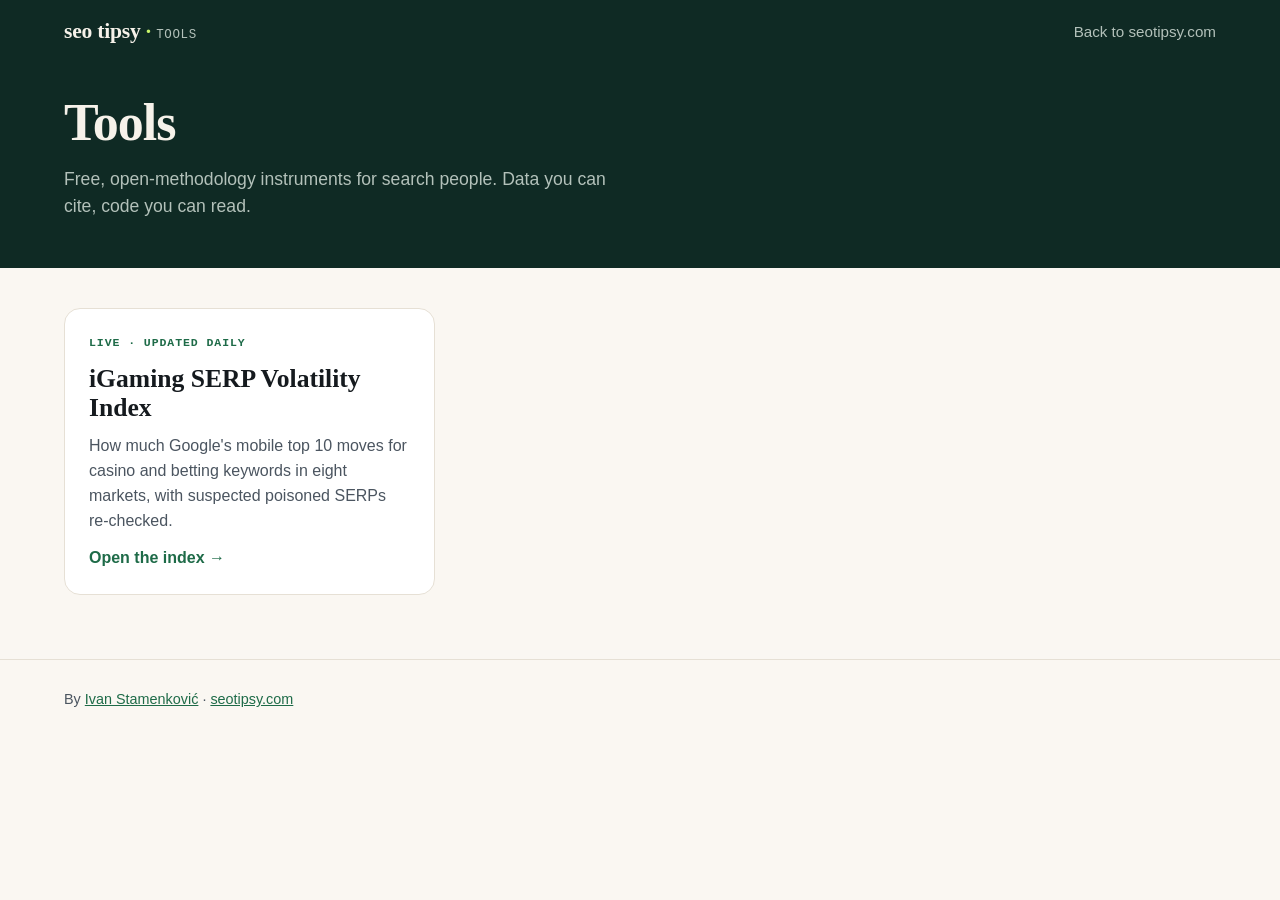
==== site/index.html @ 4ce0add8 "iGaming SERP Volatility Index: collector, guard, scoring and site - SerpApi (current) and DataForSEO" ====
<!doctype html>
<html lang="en">
<head>
<meta charset="utf-8">
<meta name="viewport" content="width=device-width, initial-scale=1">
<title>Tools · SEO Tipsy</title>
<meta name="description" content="Free, open-methodology SEO instruments by SEO Tipsy, starting with the iGaming SERP Volatility Index.">
<link rel="canonical" href="https://tools.seotipsy.com/">
<link rel="icon" href="favicon.svg" type="image/svg+xml">
<meta name="theme-color" content="#0f2a24">
<link rel="stylesheet" href="igaming-serp-volatility/assets/style.css">
</head>
<body>
<header class="top">
  <div class="wrap top__in">
    <a class="brand" href="./">seo tipsy <span class="brand__dot">·</span> <span class="brand__tag">TOOLS</span></a>
    <nav class="top__nav" aria-label="Main"><a href="https://seotipsy.com/">Back to seotipsy.com</a></nav>
  </div>
</header>
<section class="hero page-hero">
  <div class="wrap">
    <h1>Tools</h1>
    <p class="lede" style="margin-top:12px">Free, open-methodology instruments for search people. Data you can cite, code you can read.</p>
  </div>
</section>
<main class="wrap">
  <div class="tools">
    <a class="tool" href="igaming-serp-volatility/">
      <span style="display:flex;justify-content:space-between;align-items:center;gap:12px">
        <span class="label">Live · updated daily</span>
        <img src="igaming-serp-volatility/badge/global.svg" alt="" height="20">
      </span>
      <h2>iGaming SERP Volatility Index</h2>
      <p>How much Google's mobile top 10 moves for casino and betting keywords in eight markets, with suspected poisoned SERPs re-checked.</p>
      <span style="font-weight:600;color:var(--accent)">Open the index →</span>
    </a>
  </div>
</main>
<footer class="foot">
  <div class="foot__in" style="max-width:1200px;margin:0 auto"><span>By <a href="https://seotipsy.com/about/">Ivan Stamenković</a> · <a href="https://seotipsy.com/">seotipsy.com</a></span></div>
</footer>
</body>
</html>
---- site/igaming-serp-volatility/assets/style.css ----
/* iGaming SERP Volatility Index · design A "Field notes" · seotipsy tokens, system font stacks, no external requests */
:root {
  --bg: #faf7f2; --surface: #ffffff; --surface-2: #f2eee7;
  --ink: #151a1e; --ink-2: #4b5560; --ink-3: #687079;
  --border: #e6e0d5; --border-2: #d4ccbe;
  --hero: #0f2a24; --hero-2: #0b1f1a; --hero-ink: #f6f2ea; --hero-muted: #b3c1ba; --hero-line: rgba(255,255,255,.12);
  --accent: #1e6b48; --accent-hover: #175538; --accent-soft: #e2f0e7; --lime: #c8f56a;
  --calm: #1e6b48; --normal: #4f6b7a; --elevated: #94600a; --storm: #b3372f;
  --line: #151a1e; --area: rgba(30,107,72,.10); --ann: rgba(21,26,30,.06);
  --serif: "Iowan Old Style", "Palatino Linotype", "Book Antiqua", Palatino, Georgia, "Times New Roman", serif;
  --sans: -apple-system, BlinkMacSystemFont, "Segoe UI", Roboto, Inter, "Helvetica Neue", Arial, sans-serif;
  --mono: ui-monospace, "SF Mono", Menlo, Consolas, "Liberation Mono", monospace;
  --shadow: 0 1px 2px rgba(20,26,30,.06), 0 8px 24px rgba(20,26,30,.06);
  color-scheme: light;
}
@media (prefers-color-scheme: dark) {
  :root {
    --bg: #0f1214; --surface: #171b1f; --surface-2: #1e2429;
    --ink: #ebe8e1; --ink-2: #b1b7bd; --ink-3: #8f979f;
    --border: #262c32; --border-2: #343c44;
    --hero: #0b1f1a; --hero-2: #08170f;
    --accent: #7fd1a1; --accent-hover: #9fe0b9; --accent-soft: #163126;
    --line: #ebe8e1; --area: rgba(127,209,161,.10); --ann: rgba(235,232,225,.07);
    --shadow: none;
    color-scheme: dark;
  }
}
* { box-sizing: border-box; }
html { -webkit-text-size-adjust: 100%; }
body { margin: 0; background: var(--bg); color: var(--ink); font: 16px/1.55 var(--sans); }
a { color: var(--accent); }
a:hover { color: var(--accent-hover); }
h1, h2, h3 { font-family: var(--serif); font-weight: 600; line-height: 1.12; margin: 0; }
.wrap { max-width: 1200px; margin: 0 auto; padding: 0 16px; }
@media (min-width: 720px) { .wrap { padding: 0 24px; } }
.mono { font-family: var(--mono); }
.muted { color: var(--ink-3); }
.small { font-size: .85rem; }
.sr { position: absolute; width: 1px; height: 1px; overflow: hidden; clip: rect(0 0 0 0); white-space: nowrap; }
.label { font: 600 .72rem/1.3 var(--mono); letter-spacing: .08em; text-transform: uppercase; }

/* header + hero */
.top { background: var(--hero); color: var(--hero-ink); }
.top__in { min-height: 64px; display: flex; align-items: center; justify-content: space-between; gap: 8px 20px; flex-wrap: wrap; padding-top: 8px; padding-bottom: 8px; }
.brand { color: var(--hero-ink); text-decoration: none; font: 600 1.35rem/1 var(--serif); letter-spacing: -.01em; }
.brand:hover { color: var(--hero-ink); }
.brand__dot { color: var(--lime); }
.brand__tag { font: 500 .78rem var(--mono); letter-spacing: .05em; color: var(--hero-muted); }
.top__nav { display: flex; gap: 4px 20px; flex-wrap: wrap; }
.top__nav a { color: var(--hero-muted); text-decoration: none; font-size: .95rem; }
.top__nav a:hover { color: var(--lime); }
.hero { background: var(--hero); color: var(--hero-ink); padding: 32px 0 88px; }
.hero__in { display: flex; flex-wrap: wrap; gap: 32px 40px; align-items: flex-end; }
.hero__text { flex: 999 1 520px; min-width: 0; }
.hero .label { color: var(--lime); margin: 0 0 14px; }
.hero h1 { font-size: clamp(2.1rem, 5.2vw, 3.75rem); letter-spacing: -.02em; line-height: 1.03; margin-bottom: 16px; }
.lede { margin: 0; max-width: 56ch; font-size: 1.1rem; color: var(--hero-muted); }
.reading { flex: 1 1 300px; background: rgba(255,255,255,.05); border: 1px solid var(--hero-line); border-radius: 16px; padding: 22px 26px; }
.reading__num { display: flex; align-items: baseline; gap: 8px; }
.reading__num b { font: 600 clamp(4rem, 12vw, 5.5rem)/1 var(--serif); }
.reading__num span { color: var(--hero-muted); font-size: 1.25rem; }
.reading__row { display: flex; align-items: center; gap: 12px; flex-wrap: wrap; margin-top: 12px; font-size: .9rem; color: var(--hero-muted); }
.reading__stats { display: grid; grid-template-columns: repeat(3, minmax(0, 1fr)); gap: 12px; margin-top: 18px; padding-top: 14px; border-top: 1px solid var(--hero-line); }
.reading__stats .label { color: var(--hero-muted); font-weight: 500; letter-spacing: .06em; font-size: .68rem; margin: 0 0 2px; }
.reading__stats div > div { font-size: 1.2rem; font-weight: 600; }
.reading__stats small { font-size: .8rem; font-weight: 400; color: var(--hero-muted); }

.chip { display: inline-block; padding: 3px 11px; border-radius: 999px; font: 600 .72rem/1.5 var(--mono); letter-spacing: .06em; text-transform: uppercase; color: #fff; background: #687079; white-space: nowrap; }
.chip[data-band="calm"] { background: var(--calm); }
.chip[data-band="normal"] { background: var(--normal); }
.chip[data-band="elevated"] { background: var(--elevated); }
.chip[data-band="storm"] { background: var(--storm); }
@media (prefers-color-scheme: dark) { .chip[data-band="calm"] { background: #1e6b48; } }

/* panels */
main { padding-bottom: 64px; }
.panel { background: var(--surface); border: 1px solid var(--border); border-radius: 16px; padding: 22px; box-shadow: var(--shadow); min-width: 0; }
@media (min-width: 720px) { .panel { padding: 28px; } }
.panel--lift { margin-top: -56px; position: relative; }
.panel__head { display: flex; justify-content: space-between; align-items: center; gap: 12px; flex-wrap: wrap; }
.panel h2, .section-head h2 { font-size: 1.75rem; }
.h3 { font-size: 1.4rem; margin-bottom: 4px; }
.section { margin-top: 48px; }
.section-head { display: flex; justify-content: space-between; align-items: baseline; gap: 8px 16px; flex-wrap: wrap; margin-bottom: 16px; }
.section-head p { margin: 0; font-size: .9rem; color: var(--ink-3); }
.row { display: flex; flex-wrap: wrap; gap: 24px; }
.row > * { flex: 1 1 380px; }
.row > .wide { flex: 1.3 1 460px; }

.seg { display: inline-flex; border: 1px solid var(--border-2); border-radius: 8px; overflow: hidden; }
.seg button { background: none; border: 0; min-height: 36px; padding: 6px 14px; font: 500 .82rem var(--mono); color: var(--ink-2); cursor: pointer; }
.seg button[aria-selected="true"] { background: var(--accent); color: #fff; }
@media (prefers-color-scheme: dark) { .seg button[aria-selected="true"] { color: #0f1214; } }
.chips { display: flex; gap: 8px; overflow-x: auto; padding: 16px 0 18px; scrollbar-width: thin; }
.chips button { flex: none; min-height: 36px; border: 1px solid var(--border-2); background: var(--surface); color: var(--ink-2); border-radius: 999px; padding: 6px 14px; font: 500 .88rem var(--sans); cursor: pointer; }
.chips button[aria-selected="true"] { background: var(--ink); color: var(--bg); border-color: var(--ink); }

/* chart */
.chart { position: relative; }
.chart svg { display: block; width: 100%; height: auto; overflow: visible; }
.chart .axis text { fill: var(--ink-3); font: 11px var(--mono); }
.chart .grid line { stroke: var(--border); }
.chart .line { fill: none; stroke: var(--line); stroke-width: 2.25; stroke-linejoin: round; }
.chart .area { fill: var(--area); }
.chart .dot-prov { fill: var(--surface); stroke: var(--line); stroke-width: 1.5; }
.chart .today { fill: var(--surface); stroke: var(--line); stroke-width: 2; }
.chart .ann rect { fill: var(--ann); }
.chart .ann-tag rect { fill: var(--bg); stroke: var(--border); }
.chart .ann-tag text { fill: var(--ink-2); font: 12px var(--sans); }
.chart .ann-tag tspan { fill: var(--accent); font: 600 10px var(--mono); }
.chart .band-calm { fill: var(--calm); fill-opacity: .07; } .chart .band-normal { fill: var(--normal); fill-opacity: .07; }
.chart .band-elevated { fill: var(--elevated); fill-opacity: .08; } .chart .band-storm { fill: var(--storm); fill-opacity: .08; }
.chart .band-label { font: 600 10px var(--mono); letter-spacing: .06em; text-transform: uppercase; }
.chart .cursor { stroke: var(--ink-3); stroke-dasharray: 3 3; }
.tip { position: absolute; pointer-events: none; background: var(--ink); color: var(--bg); font: 12px/1.4 var(--sans); padding: 6px 9px; border-radius: 6px; white-space: nowrap; transform: translate(-50%, -115%); }
.notes { margin: 18px 0 0; padding: 14px 0 0 20px; border-top: 1px solid var(--border); font-size: .85rem; color: var(--ink-2); }
.notes li + li { margin-top: 4px; }
.notes li::marker { font: 600 .8rem var(--mono); color: var(--accent); }
.legend { margin: 12px 0 0; font-size: .82rem; color: var(--ink-3); }

/* markets */
.grid { display: grid; grid-template-columns: repeat(auto-fill, minmax(230px, 1fr)); gap: 16px; }
.card { display: block; text-align: left; width: 100%; background: var(--surface); border: 1px solid var(--border); border-radius: 12px; padding: 18px; color: var(--ink); font: inherit; cursor: pointer; }
.card:hover, .card[aria-pressed="true"] { border-color: var(--accent); }
.card__top { display: flex; justify-content: space-between; font-size: .92rem; color: var(--ink-2); }
.card__top .mono { font-size: .75rem; color: var(--ink-3); }
.card__mid { display: flex; align-items: baseline; justify-content: space-between; margin: 6px 0 10px; }
.card__score { font: 600 2.5rem/1.1 var(--serif); }
.card svg { display: block; width: 100%; height: 36px; }
.card svg path { fill: none; stroke: var(--ink-3); stroke-width: 1.5; }
.card__foot { font-size: .75rem; color: var(--ink-3); margin-top: 6px; }

/* tables */
.movers { width: 100%; border-collapse: collapse; font-size: .95rem; }
.movers th { text-align: left; padding: 8px 0; font: 500 .7rem var(--mono); letter-spacing: .06em; text-transform: uppercase; color: var(--ink-3); border-bottom: 1px solid var(--border); }
.movers td { padding: 10px 0; border-bottom: 1px solid var(--surface-2); vertical-align: top; }
.movers td:nth-child(2) { color: var(--ink-2); padding: 10px 12px; white-space: nowrap; }
.movers .num { text-align: right; font-family: var(--mono); white-space: nowrap; }
.quality { margin: 0; padding: 0; list-style: none; }
.quality li { display: flex; align-items: center; gap: 12px; padding: 8px 0; border-bottom: 1px solid var(--surface-2); font-size: .95rem; }
.quality .q-label { flex: 1 1 auto; }
.quality .q-bar { flex: 0 0 96px; height: 8px; background: var(--surface-2); border-radius: 4px; overflow: hidden; }
.quality .q-bar span { display: block; height: 100%; background: var(--accent); }
.quality .q-n { flex: 0 0 44px; text-align: right; font-family: var(--mono); }
.quality .q-30 { flex: 0 0 56px; text-align: right; font-family: var(--mono); color: var(--ink-3); font-size: .85rem; }
.quality .q-head { border-bottom: 1px solid var(--border); }
.quality .q-head span { font: 500 .7rem var(--mono); letter-spacing: .06em; text-transform: uppercase; color: var(--ink-3); }
.caveat { margin: 14px 0 0; font-size: .85rem; color: var(--ink-2); }

/* embed + how */
.embed { background: var(--hero); color: var(--hero-ink); border-radius: 16px; padding: 24px; }
@media (min-width: 720px) { .embed { padding: 28px; } }
.embed h2 { font-size: 1.6rem; margin-bottom: 8px; }
.embed p { margin: 0 0 18px; color: var(--hero-muted); font-size: .95rem; }
.embed .label { color: var(--hero-muted); display: block; margin: 16px 0 6px; font-weight: 500; }
.embed__preview { min-height: 22px; }
.embed textarea { width: 100%; background: rgba(255,255,255,.06); color: var(--hero-ink); border: 1px solid rgba(255,255,255,.16); border-radius: 8px; padding: 12px; font: 12.5px/1.5 var(--mono); resize: vertical; }
.btn-lime { margin-top: 12px; min-height: 44px; background: var(--lime); color: #0f2a24; border: 0; border-radius: 8px; padding: 10px 18px; font: 600 .95rem var(--sans); cursor: pointer; }
.btn-lime:hover { background: #d8fb8f; }
.how ol { list-style: none; margin: 16px 0 0; padding: 0; display: flex; flex-direction: column; gap: 16px; }
.how li { display: flex; gap: 14px; }
.how li > span { flex: 0 0 32px; height: 32px; border-radius: 50%; background: var(--accent-soft); color: var(--accent); font: 600 .9rem var(--mono); display: flex; align-items: center; justify-content: center; }
.how .more { display: inline-block; margin-top: 20px; font-weight: 600; }

.foot { border-top: 1px solid var(--border); }
.foot__in { padding: 28px 16px 40px; display: flex; justify-content: space-between; gap: 12px 24px; flex-wrap: wrap; font-size: .9rem; color: var(--ink-2); }
@media (min-width: 720px) { .foot__in { padding: 28px 24px 40px; } }

/* long-form pages (methodology, tools index) */
.page-hero { padding: 32px 0 48px; }
.page-hero h1 { font-size: clamp(2rem, 4.6vw, 3.25rem); letter-spacing: -.02em; }
.prose { max-width: 720px; margin: 0 auto; padding: 40px 16px 64px; font-size: 1.05rem; }
.prose h2 { font-size: 1.6rem; margin: 2.2em 0 .6em; }
.prose p, .prose ul, .prose ol { margin: 0 0 1em; }
.prose li + li { margin-top: .35em; }
.prose pre { background: var(--surface-2); border: 1px solid var(--border); border-radius: 10px; padding: 14px 16px; overflow-x: auto; font: 14px/1.6 var(--mono); }
.prose code { font-family: var(--mono); font-size: .9em; }
.prose table { width: 100%; border-collapse: collapse; margin: 0 0 1.2em; font-size: .95rem; }
.prose th, .prose td { text-align: left; padding: 8px 10px 8px 0; border-bottom: 1px solid var(--border); vertical-align: top; }
.prose th { font: 500 .72rem var(--mono); letter-spacing: .06em; text-transform: uppercase; color: var(--ink-3); }
.tools { display: grid; grid-template-columns: repeat(auto-fill, minmax(300px, 1fr)); gap: 20px; padding: 40px 0 64px; }
.tool { background: var(--surface); border: 1px solid var(--border); border-radius: 16px; padding: 24px; color: var(--ink); text-decoration: none; display: flex; flex-direction: column; gap: 12px; }
.tool:hover { border-color: var(--accent); color: var(--ink); }
.tool h2 { font-size: 1.6rem; }
.tool p { margin: 0; color: var(--ink-2); }
.tool .label { color: var(--accent); }
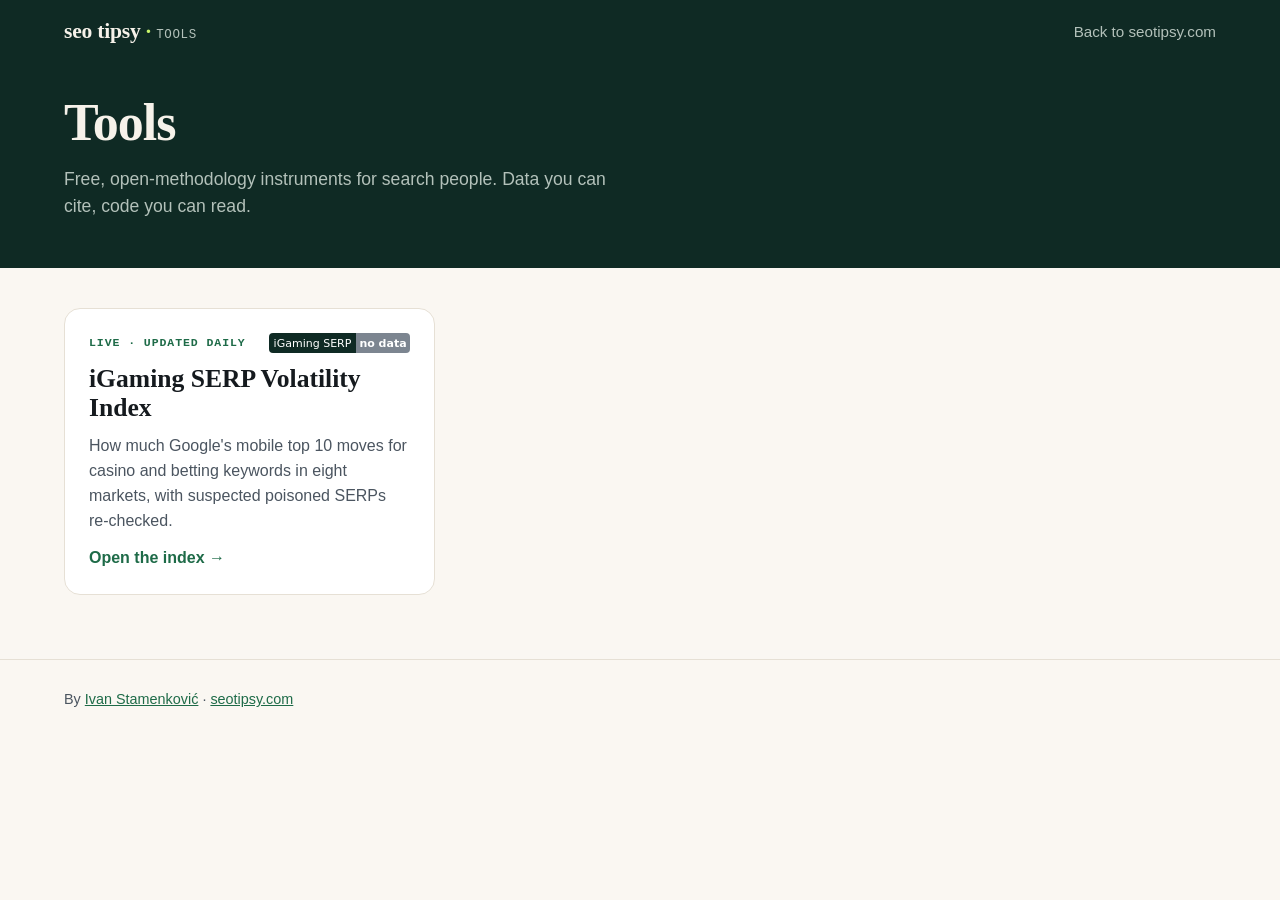
==== commit efde3e62: "Site: version asset URLs so Cloudflare edge cache picks up changes Co-Authored-By: Claude Opus 5.5 <" ====
--- a/site/index.html
+++ b/site/index.html
@@ -8,7 +8,7 @@
 <link rel="canonical" href="https://tools.seotipsy.com/">
 <link rel="icon" href="favicon.svg" type="image/svg+xml">
 <meta name="theme-color" content="#0f2a24">
-<link rel="stylesheet" href="igaming-serp-volatility/assets/style.css">
+<link rel="stylesheet" href="igaming-serp-volatility/assets/style.css?v=2">
 </head>
 <body>
 <header class="top">
